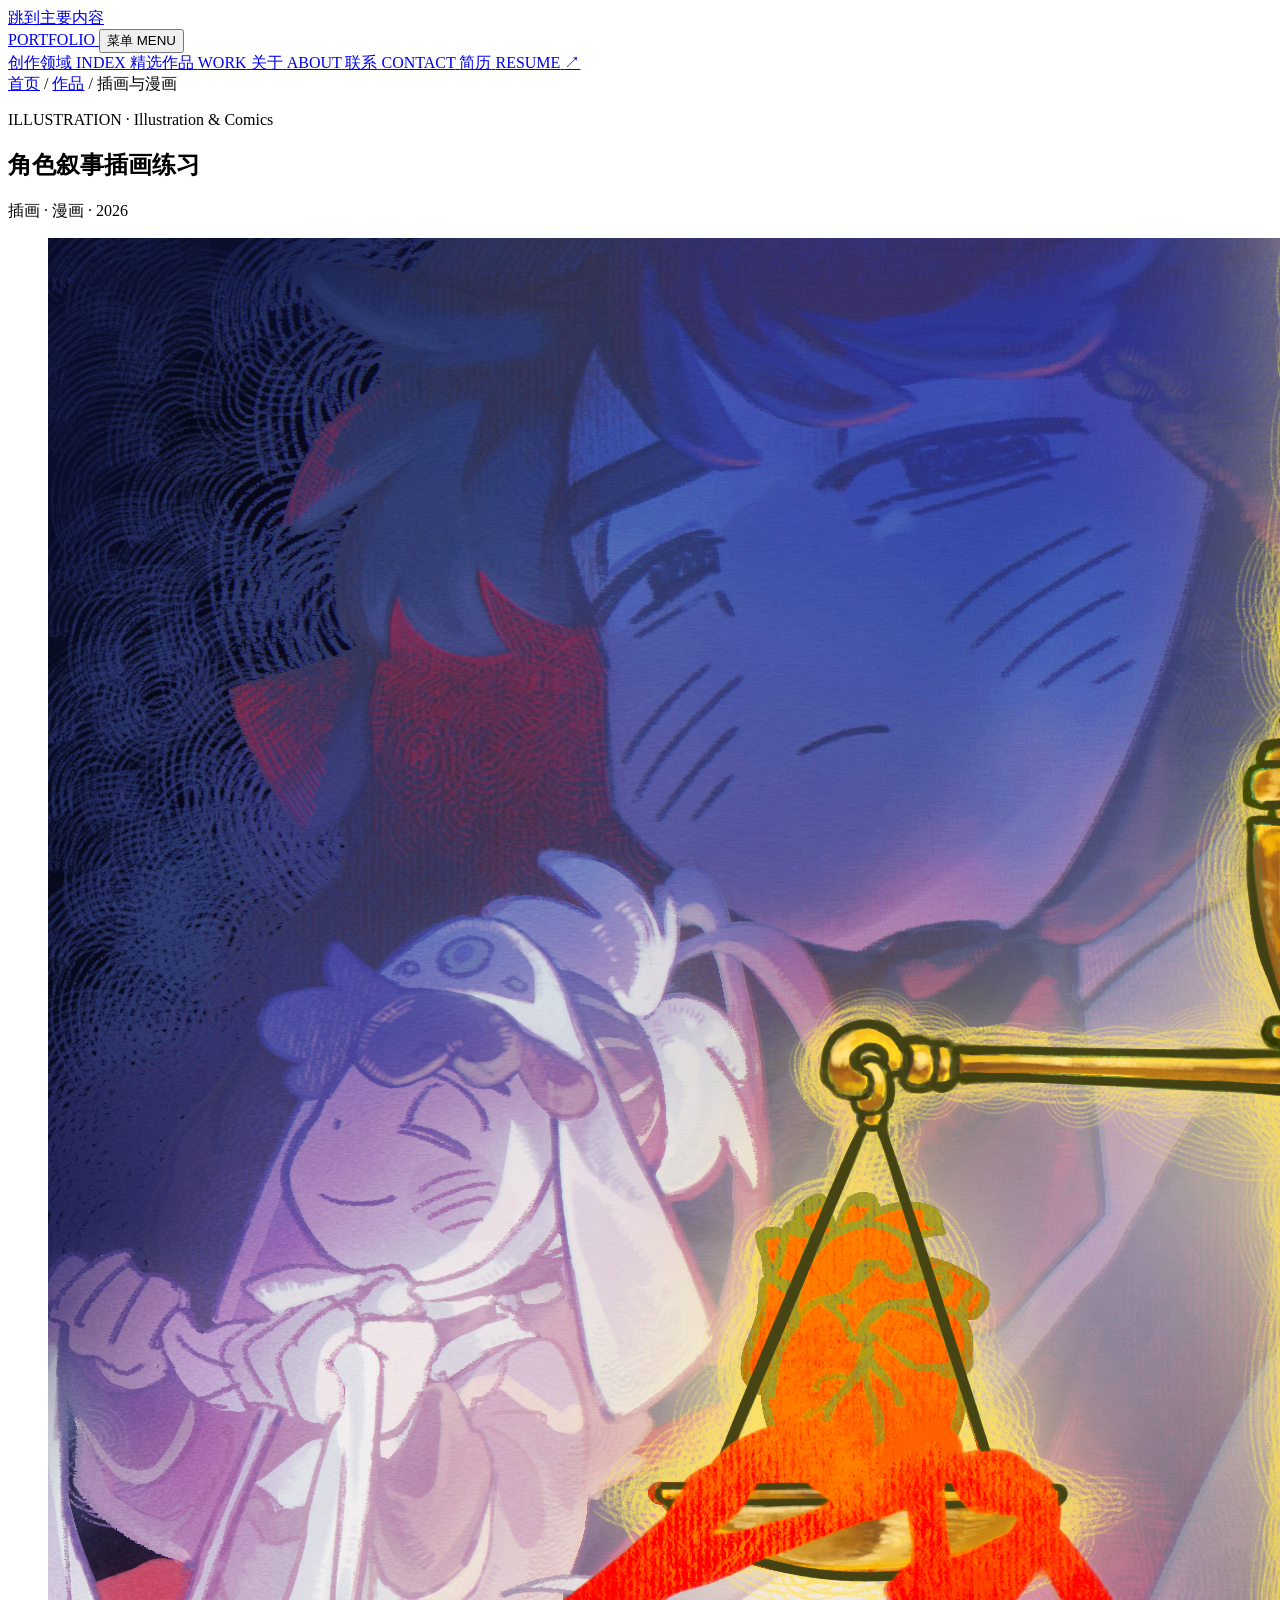
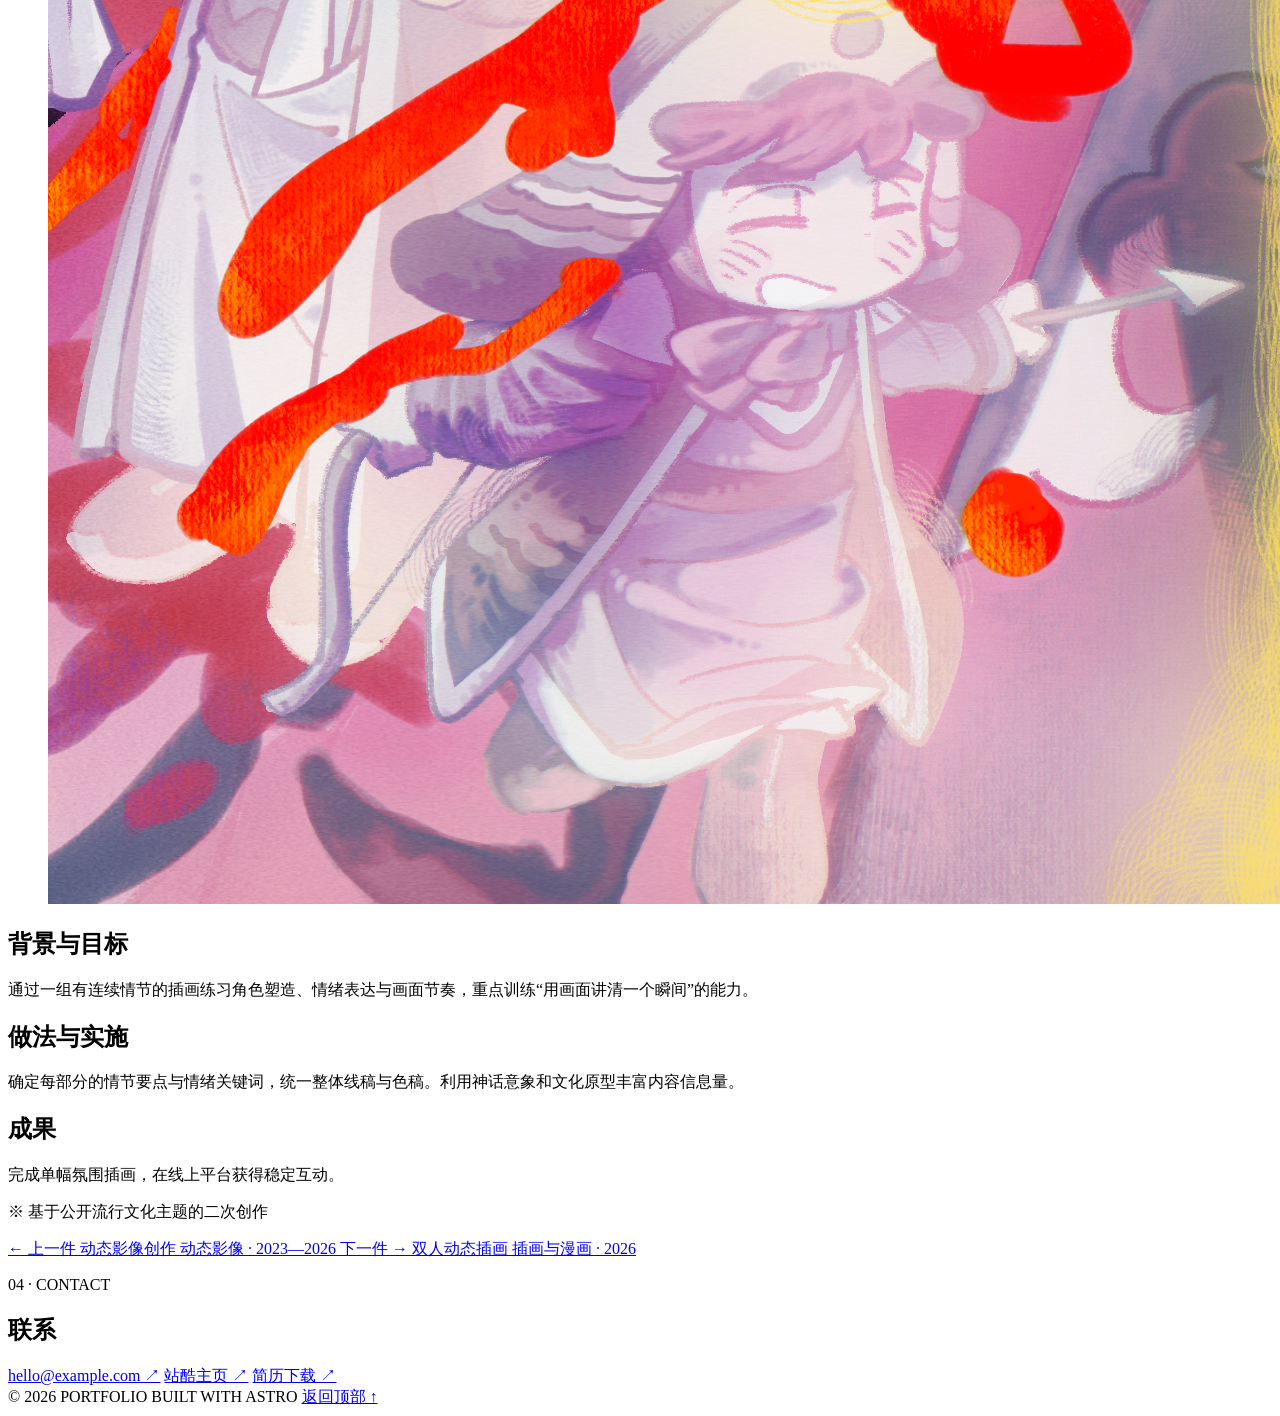
==== works/character-narrative-illustration/index.html @ 909e62ef "Fix base path for GitHub Pages" ====
<!DOCTYPE html><html lang="zh-CN"> <head><meta charset="UTF-8"><meta name="viewport" content="width=device-width, initial-scale=1.0"><link rel="icon" type="image/svg+xml" href="/favicon.svg"><meta name="description" content="插画与漫画作品：角色叙事插画练习。插画 · 漫画 · 2026"><meta name="generator" content="Astro v5.18.2"><title>角色叙事插画练习｜个人作品集</title><link rel="stylesheet" href="/portfolio/_astro/index.CDtAZjz6.css">
<link rel="stylesheet" href="/portfolio/_astro/_slug_.BRHblTxV.css"></head> <body>  <a class="skip-link" href="#main">跳到主要内容</a> <header class="site-header"> <nav class="nav" aria-label="主导航"> <a class="brand" href="#top"> <span class="brand-mark" aria-hidden="true"></span>PORTFOLIO
</a> <button class="menu-button" type="button" aria-expanded="false" aria-controls="nav-links">
菜单 <span class="nav-en" aria-hidden="true">MENU</span> </button> <div class="nav-links" id="nav-links"> <a href="/#index"> <span>创作领域</span> <span class="nav-en" aria-hidden="true">INDEX</span> </a> <a href="/#work"> <span>精选作品</span> <span class="nav-en" aria-hidden="true">WORK</span> </a> <a href="/#about"> <span>关于</span> <span class="nav-en" aria-hidden="true">ABOUT</span> </a> <a href="/#contact"> <span>联系</span> <span class="nav-en" aria-hidden="true">CONTACT</span> </a> <a class="resume-link" href="/#resume"> <span>简历</span> <span class="nav-en" aria-hidden="true">RESUME</span> <span aria-hidden="true">↗</span> </a> </div> </nav> </header> <script type="module">const t=document.querySelector(".menu-button"),n=document.querySelector("#nav-links");t?.addEventListener("click",()=>{const e=n?.classList.toggle("is-open");t.setAttribute("aria-expanded",String(!!e))});n?.addEventListener("click",e=>{e.target instanceof Element&&e.target.closest("a")&&(n.classList.remove("is-open"),t?.setAttribute("aria-expanded","false"))});</script> <main id="main" data-astro-cid-4vgqnzw6> <article class="detail" data-astro-cid-4vgqnzw6> <div class="detail-inner" data-astro-cid-4vgqnzw6> <nav class="breadcrumb" aria-label="面包屑" data-astro-cid-4vgqnzw6> <a href="/" data-astro-cid-4vgqnzw6>首页</a> <span class="sep" aria-hidden="true" data-astro-cid-4vgqnzw6>/</span> <a href="/#work" data-astro-cid-4vgqnzw6>作品</a> <span class="sep" aria-hidden="true" data-astro-cid-4vgqnzw6>/</span> <span class="breadcrumb-current" data-astro-cid-4vgqnzw6>插画与漫画</span> </nav> <header class="detail-header" data-astro-cid-4vgqnzw6> <p class="detail-kicker" data-astro-cid-4vgqnzw6>ILLUSTRATION · Illustration &amp; Comics</p> <h1 class="detail-title" data-astro-cid-4vgqnzw6>角色叙事插画练习</h1> <p class="detail-sub" data-astro-cid-4vgqnzw6>插画 · 漫画 · 2026</p> </header> <figure class="detail-hero" data-astro-cid-4vgqnzw6> <img src="/works/character-narrative-illustration/hero.png" alt="角色叙事插画练习" loading="eager" data-astro-cid-4vgqnzw6>  </figure><div class="detail-body" data-astro-cid-4vgqnzw6> <div class="detail-content" data-astro-cid-4vgqnzw6> <section class="detail-section" data-astro-cid-4vgqnzw6> <h2 data-astro-cid-4vgqnzw6>背景与目标</h2> <p data-astro-cid-4vgqnzw6>通过一组有连续情节的插画练习角色塑造、情绪表达与画面节奏，重点训练“用画面讲清一个瞬间”的能力。</p> </section><section class="detail-section" data-astro-cid-4vgqnzw6> <h2 data-astro-cid-4vgqnzw6>做法与实施</h2> <p data-astro-cid-4vgqnzw6>确定每部分的情节要点与情绪关键词，统一整体线稿与色稿。利用神话意象和文化原型丰富内容信息量。</p> </section><section class="detail-section" data-astro-cid-4vgqnzw6> <h2 data-astro-cid-4vgqnzw6>成果</h2> <p data-astro-cid-4vgqnzw6>完成单幅氛围插画，在线上平台获得稳定互动。</p> </section> </div> </div> <p class="detail-note" data-astro-cid-4vgqnzw6>※ 基于公开流行文化主题的二次创作</p> <nav class="detail-nav" aria-label="作品导航" data-astro-cid-4vgqnzw6> <a class="nav-card nav-prev" href="/works/motion-overview" data-astro-cid-4vgqnzw6> <span class="nav-dir" data-astro-cid-4vgqnzw6>← 上一件</span> <span class="nav-title" data-astro-cid-4vgqnzw6>动态影像创作</span> <span class="nav-meta" data-astro-cid-4vgqnzw6>动态影像 · 2023—2026</span> </a> <a class="nav-card nav-next" href="/works/dynamic-duo-illustration" data-astro-cid-4vgqnzw6> <span class="nav-dir" data-astro-cid-4vgqnzw6>下一件 →</span> <span class="nav-title" data-astro-cid-4vgqnzw6>双人动态插画</span> <span class="nav-meta" data-astro-cid-4vgqnzw6>插画与漫画 · 2026</span> </a> </nav> </div> </article> </main> <footer class="footer" id="contact"> <div class="section-inner"> <div class="footer-top"> <div> <p class="section-kicker">04 · CONTACT</p> <h2>联系</h2> </div> <div class="footer-links"> <a href="mailto:hello@example.com">hello@example.com ↗</a> <a href="#top">站酷主页 ↗</a> <a href="#resume">简历下载 ↗</a> </div> </div> <div class="footer-bottom"> <span>© 2026 PORTFOLIO</span> <span>BUILT WITH ASTRO</span> <a href="/#top">返回顶部 ↑</a> </div> </div> </footer>  </body></html>
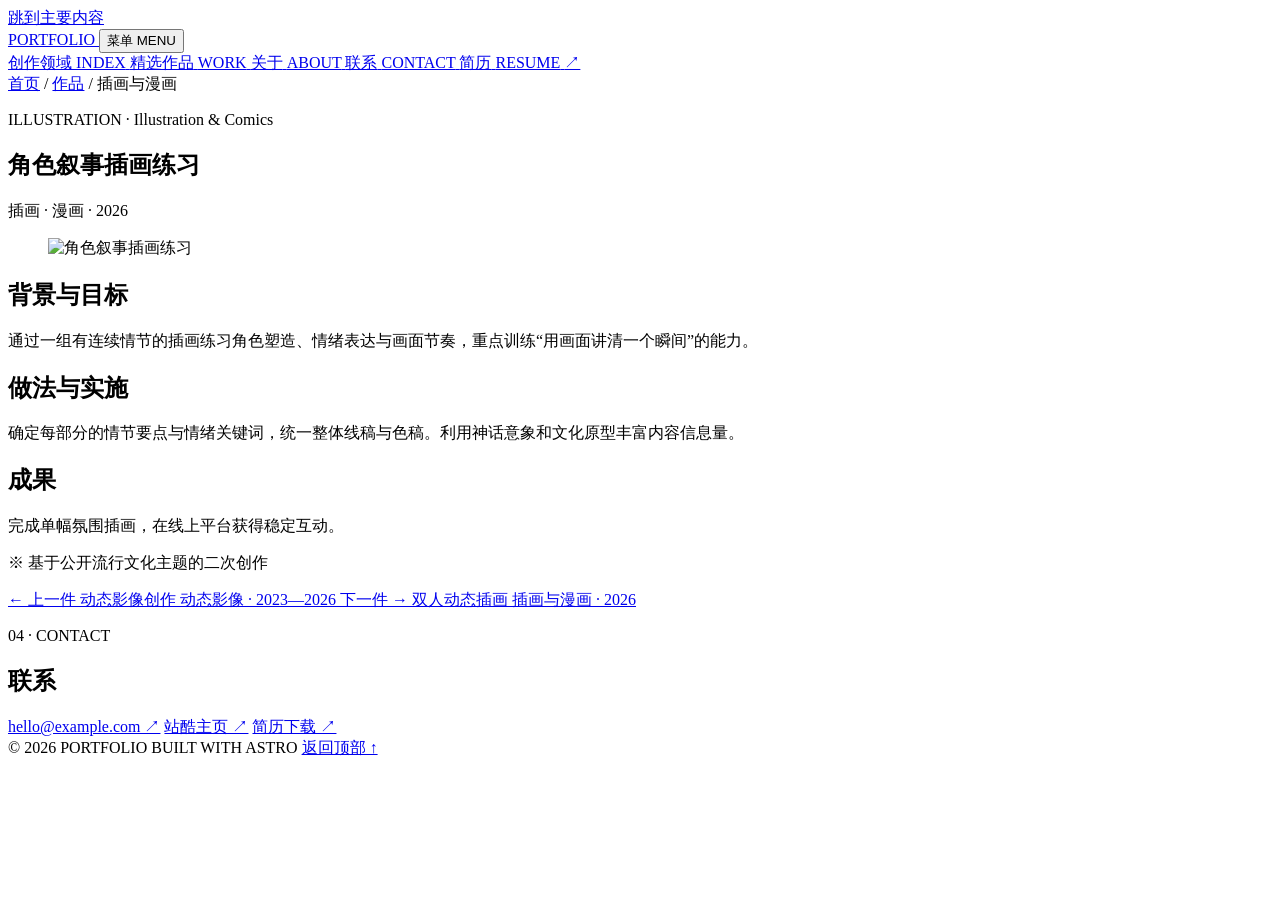
==== commit 5b4685be: "Prefix all internal links with base path for GitHub Pages" ====
--- a/works/character-narrative-illustration/index.html
+++ b/works/character-narrative-illustration/index.html
@@ -1,4 +1,4 @@
-<!DOCTYPE html><html lang="zh-CN"> <head><meta charset="UTF-8"><meta name="viewport" content="width=device-width, initial-scale=1.0"><link rel="icon" type="image/svg+xml" href="/favicon.svg"><meta name="description" content="插画与漫画作品：角色叙事插画练习。插画 · 漫画 · 2026"><meta name="generator" content="Astro v5.18.2"><title>角色叙事插画练习｜个人作品集</title><link rel="stylesheet" href="/portfolio/_astro/index.CDtAZjz6.css">
+<!DOCTYPE html><html lang="zh-CN"> <head><meta charset="UTF-8"><meta name="viewport" content="width=device-width, initial-scale=1.0"><link rel="icon" type="image/svg+xml" href="/portfolio/favicon.svg"><meta name="description" content="插画与漫画作品：角色叙事插画练习。插画 · 漫画 · 2026"><meta name="generator" content="Astro v5.18.2"><title>角色叙事插画练习｜个人作品集</title><link rel="stylesheet" href="/portfolio/_astro/index.CDtAZjz6.css">
 <link rel="stylesheet" href="/portfolio/_astro/_slug_.BRHblTxV.css"></head> <body>  <a class="skip-link" href="#main">跳到主要内容</a> <header class="site-header"> <nav class="nav" aria-label="主导航"> <a class="brand" href="#top"> <span class="brand-mark" aria-hidden="true"></span>PORTFOLIO
 </a> <button class="menu-button" type="button" aria-expanded="false" aria-controls="nav-links">
-菜单 <span class="nav-en" aria-hidden="true">MENU</span> </button> <div class="nav-links" id="nav-links"> <a href="/#index"> <span>创作领域</span> <span class="nav-en" aria-hidden="true">INDEX</span> </a> <a href="/#work"> <span>精选作品</span> <span class="nav-en" aria-hidden="true">WORK</span> </a> <a href="/#about"> <span>关于</span> <span class="nav-en" aria-hidden="true">ABOUT</span> </a> <a href="/#contact"> <span>联系</span> <span class="nav-en" aria-hidden="true">CONTACT</span> </a> <a class="resume-link" href="/#resume"> <span>简历</span> <span class="nav-en" aria-hidden="true">RESUME</span> <span aria-hidden="true">↗</span> </a> </div> </nav> </header> <script type="module">const t=document.querySelector(".menu-button"),n=document.querySelector("#nav-links");t?.addEventListener("click",()=>{const e=n?.classList.toggle("is-open");t.setAttribute("aria-expanded",String(!!e))});n?.addEventListener("click",e=>{e.target instanceof Element&&e.target.closest("a")&&(n.classList.remove("is-open"),t?.setAttribute("aria-expanded","false"))});</script> <main id="main" data-astro-cid-4vgqnzw6> <article class="detail" data-astro-cid-4vgqnzw6> <div class="detail-inner" data-astro-cid-4vgqnzw6> <nav class="breadcrumb" aria-label="面包屑" data-astro-cid-4vgqnzw6> <a href="/" data-astro-cid-4vgqnzw6>首页</a> <span class="sep" aria-hidden="true" data-astro-cid-4vgqnzw6>/</span> <a href="/#work" data-astro-cid-4vgqnzw6>作品</a> <span class="sep" aria-hidden="true" data-astro-cid-4vgqnzw6>/</span> <span class="breadcrumb-current" data-astro-cid-4vgqnzw6>插画与漫画</span> </nav> <header class="detail-header" data-astro-cid-4vgqnzw6> <p class="detail-kicker" data-astro-cid-4vgqnzw6>ILLUSTRATION · Illustration &amp; Comics</p> <h1 class="detail-title" data-astro-cid-4vgqnzw6>角色叙事插画练习</h1> <p class="detail-sub" data-astro-cid-4vgqnzw6>插画 · 漫画 · 2026</p> </header> <figure class="detail-hero" data-astro-cid-4vgqnzw6> <img src="/works/character-narrative-illustration/hero.png" alt="角色叙事插画练习" loading="eager" data-astro-cid-4vgqnzw6>  </figure><div class="detail-body" data-astro-cid-4vgqnzw6> <div class="detail-content" data-astro-cid-4vgqnzw6> <section class="detail-section" data-astro-cid-4vgqnzw6> <h2 data-astro-cid-4vgqnzw6>背景与目标</h2> <p data-astro-cid-4vgqnzw6>通过一组有连续情节的插画练习角色塑造、情绪表达与画面节奏，重点训练“用画面讲清一个瞬间”的能力。</p> </section><section class="detail-section" data-astro-cid-4vgqnzw6> <h2 data-astro-cid-4vgqnzw6>做法与实施</h2> <p data-astro-cid-4vgqnzw6>确定每部分的情节要点与情绪关键词，统一整体线稿与色稿。利用神话意象和文化原型丰富内容信息量。</p> </section><section class="detail-section" data-astro-cid-4vgqnzw6> <h2 data-astro-cid-4vgqnzw6>成果</h2> <p data-astro-cid-4vgqnzw6>完成单幅氛围插画，在线上平台获得稳定互动。</p> </section> </div> </div> <p class="detail-note" data-astro-cid-4vgqnzw6>※ 基于公开流行文化主题的二次创作</p> <nav class="detail-nav" aria-label="作品导航" data-astro-cid-4vgqnzw6> <a class="nav-card nav-prev" href="/works/motion-overview" data-astro-cid-4vgqnzw6> <span class="nav-dir" data-astro-cid-4vgqnzw6>← 上一件</span> <span class="nav-title" data-astro-cid-4vgqnzw6>动态影像创作</span> <span class="nav-meta" data-astro-cid-4vgqnzw6>动态影像 · 2023—2026</span> </a> <a class="nav-card nav-next" href="/works/dynamic-duo-illustration" data-astro-cid-4vgqnzw6> <span class="nav-dir" data-astro-cid-4vgqnzw6>下一件 →</span> <span class="nav-title" data-astro-cid-4vgqnzw6>双人动态插画</span> <span class="nav-meta" data-astro-cid-4vgqnzw6>插画与漫画 · 2026</span> </a> </nav> </div> </article> </main> <footer class="footer" id="contact"> <div class="section-inner"> <div class="footer-top"> <div> <p class="section-kicker">04 · CONTACT</p> <h2>联系</h2> </div> <div class="footer-links"> <a href="mailto:hello@example.com">hello@example.com ↗</a> <a href="#top">站酷主页 ↗</a> <a href="#resume">简历下载 ↗</a> </div> </div> <div class="footer-bottom"> <span>© 2026 PORTFOLIO</span> <span>BUILT WITH ASTRO</span> <a href="/#top">返回顶部 ↑</a> </div> </div> </footer>  </body></html> +菜单 <span class="nav-en" aria-hidden="true">MENU</span> </button> <div class="nav-links" id="nav-links"> <a href="/portfolio/#index"> <span>创作领域</span> <span class="nav-en" aria-hidden="true">INDEX</span> </a> <a href="/portfolio/#work"> <span>精选作品</span> <span class="nav-en" aria-hidden="true">WORK</span> </a> <a href="/portfolio/#about"> <span>关于</span> <span class="nav-en" aria-hidden="true">ABOUT</span> </a> <a href="/portfolio/#contact"> <span>联系</span> <span class="nav-en" aria-hidden="true">CONTACT</span> </a> <a class="resume-link" href="/portfolio/#resume"> <span>简历</span> <span class="nav-en" aria-hidden="true">RESUME</span> <span aria-hidden="true">↗</span> </a> </div> </nav> </header> <script type="module">const t=document.querySelector(".menu-button"),n=document.querySelector("#nav-links");t?.addEventListener("click",()=>{const e=n?.classList.toggle("is-open");t.setAttribute("aria-expanded",String(!!e))});n?.addEventListener("click",e=>{e.target instanceof Element&&e.target.closest("a")&&(n.classList.remove("is-open"),t?.setAttribute("aria-expanded","false"))});</script> <main id="main" data-astro-cid-4vgqnzw6> <article class="detail" data-astro-cid-4vgqnzw6> <div class="detail-inner" data-astro-cid-4vgqnzw6> <nav class="breadcrumb" aria-label="面包屑" data-astro-cid-4vgqnzw6> <a href="/portfolio/" data-astro-cid-4vgqnzw6>首页</a> <span class="sep" aria-hidden="true" data-astro-cid-4vgqnzw6>/</span> <a href="/portfolio/#work" data-astro-cid-4vgqnzw6>作品</a> <span class="sep" aria-hidden="true" data-astro-cid-4vgqnzw6>/</span> <span class="breadcrumb-current" data-astro-cid-4vgqnzw6>插画与漫画</span> </nav> <header class="detail-header" data-astro-cid-4vgqnzw6> <p class="detail-kicker" data-astro-cid-4vgqnzw6>ILLUSTRATION · Illustration &amp; Comics</p> <h1 class="detail-title" data-astro-cid-4vgqnzw6>角色叙事插画练习</h1> <p class="detail-sub" data-astro-cid-4vgqnzw6>插画 · 漫画 · 2026</p> </header> <figure class="detail-hero" data-astro-cid-4vgqnzw6> <img src="/portfolio/works/character-narrative-illustration/hero.png" alt="角色叙事插画练习" loading="eager" data-astro-cid-4vgqnzw6>  </figure><div class="detail-body" data-astro-cid-4vgqnzw6> <div class="detail-content" data-astro-cid-4vgqnzw6> <section class="detail-section" data-astro-cid-4vgqnzw6> <h2 data-astro-cid-4vgqnzw6>背景与目标</h2> <p data-astro-cid-4vgqnzw6>通过一组有连续情节的插画练习角色塑造、情绪表达与画面节奏，重点训练“用画面讲清一个瞬间”的能力。</p> </section><section class="detail-section" data-astro-cid-4vgqnzw6> <h2 data-astro-cid-4vgqnzw6>做法与实施</h2> <p data-astro-cid-4vgqnzw6>确定每部分的情节要点与情绪关键词，统一整体线稿与色稿。利用神话意象和文化原型丰富内容信息量。</p> </section><section class="detail-section" data-astro-cid-4vgqnzw6> <h2 data-astro-cid-4vgqnzw6>成果</h2> <p data-astro-cid-4vgqnzw6>完成单幅氛围插画，在线上平台获得稳定互动。</p> </section> </div> </div> <p class="detail-note" data-astro-cid-4vgqnzw6>※ 基于公开流行文化主题的二次创作</p> <nav class="detail-nav" aria-label="作品导航" data-astro-cid-4vgqnzw6> <a class="nav-card nav-prev" href="/portfolio/works/motion-overview" data-astro-cid-4vgqnzw6> <span class="nav-dir" data-astro-cid-4vgqnzw6>← 上一件</span> <span class="nav-title" data-astro-cid-4vgqnzw6>动态影像创作</span> <span class="nav-meta" data-astro-cid-4vgqnzw6>动态影像 · 2023—2026</span> </a> <a class="nav-card nav-next" href="/portfolio/works/dynamic-duo-illustration" data-astro-cid-4vgqnzw6> <span class="nav-dir" data-astro-cid-4vgqnzw6>下一件 →</span> <span class="nav-title" data-astro-cid-4vgqnzw6>双人动态插画</span> <span class="nav-meta" data-astro-cid-4vgqnzw6>插画与漫画 · 2026</span> </a> </nav> </div> </article> </main> <footer class="footer" id="contact"> <div class="section-inner"> <div class="footer-top"> <div> <p class="section-kicker">04 · CONTACT</p> <h2>联系</h2> </div> <div class="footer-links"> <a href="mailto:hello@example.com">hello@example.com ↗</a> <a href="#top">站酷主页 ↗</a> <a href="#resume">简历下载 ↗</a> </div> </div> <div class="footer-bottom"> <span>© 2026 PORTFOLIO</span> <span>BUILT WITH ASTRO</span> <a href="/portfolio/#top">返回顶部 ↑</a> </div> </div> </footer>  </body></html> 
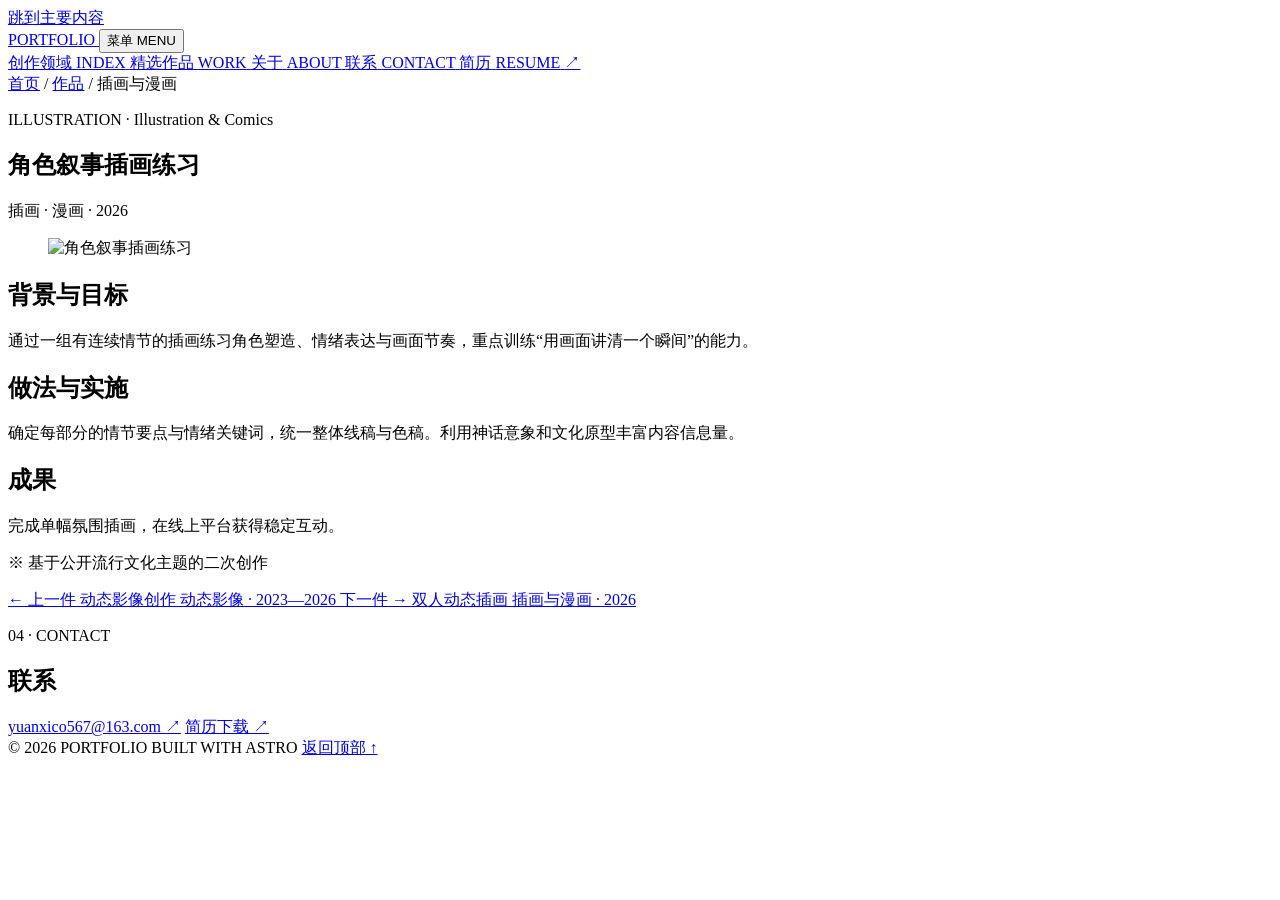
==== commit 3a381f87: "Update contact email and remove zcool link" ====
--- a/works/character-narrative-illustration/index.html
+++ b/works/character-narrative-illustration/index.html
@@ -1,4 +1,4 @@
 <!DOCTYPE html><html lang="zh-CN"> <head><meta charset="UTF-8"><meta name="viewport" content="width=device-width, initial-scale=1.0"><link rel="icon" type="image/svg+xml" href="/portfolio/favicon.svg"><meta name="description" content="插画与漫画作品：角色叙事插画练习。插画 · 漫画 · 2026"><meta name="generator" content="Astro v5.18.2"><title>角色叙事插画练习｜个人作品集</title><link rel="stylesheet" href="/portfolio/_astro/index.CDtAZjz6.css">
 <link rel="stylesheet" href="/portfolio/_astro/_slug_.BRHblTxV.css"></head> <body>  <a class="skip-link" href="#main">跳到主要内容</a> <header class="site-header"> <nav class="nav" aria-label="主导航"> <a class="brand" href="#top"> <span class="brand-mark" aria-hidden="true"></span>PORTFOLIO
 </a> <button class="menu-button" type="button" aria-expanded="false" aria-controls="nav-links">
-菜单 <span class="nav-en" aria-hidden="true">MENU</span> </button> <div class="nav-links" id="nav-links"> <a href="/portfolio/#index"> <span>创作领域</span> <span class="nav-en" aria-hidden="true">INDEX</span> </a> <a href="/portfolio/#work"> <span>精选作品</span> <span class="nav-en" aria-hidden="true">WORK</span> </a> <a href="/portfolio/#about"> <span>关于</span> <span class="nav-en" aria-hidden="true">ABOUT</span> </a> <a href="/portfolio/#contact"> <span>联系</span> <span class="nav-en" aria-hidden="true">CONTACT</span> </a> <a class="resume-link" href="/portfolio/#resume"> <span>简历</span> <span class="nav-en" aria-hidden="true">RESUME</span> <span aria-hidden="true">↗</span> </a> </div> </nav> </header> <script type="module">const t=document.querySelector(".menu-button"),n=document.querySelector("#nav-links");t?.addEventListener("click",()=>{const e=n?.classList.toggle("is-open");t.setAttribute("aria-expanded",String(!!e))});n?.addEventListener("click",e=>{e.target instanceof Element&&e.target.closest("a")&&(n.classList.remove("is-open"),t?.setAttribute("aria-expanded","false"))});</script> <main id="main" data-astro-cid-4vgqnzw6> <article class="detail" data-astro-cid-4vgqnzw6> <div class="detail-inner" data-astro-cid-4vgqnzw6> <nav class="breadcrumb" aria-label="面包屑" data-astro-cid-4vgqnzw6> <a href="/portfolio/" data-astro-cid-4vgqnzw6>首页</a> <span class="sep" aria-hidden="true" data-astro-cid-4vgqnzw6>/</span> <a href="/portfolio/#work" data-astro-cid-4vgqnzw6>作品</a> <span class="sep" aria-hidden="true" data-astro-cid-4vgqnzw6>/</span> <span class="breadcrumb-current" data-astro-cid-4vgqnzw6>插画与漫画</span> </nav> <header class="detail-header" data-astro-cid-4vgqnzw6> <p class="detail-kicker" data-astro-cid-4vgqnzw6>ILLUSTRATION · Illustration &amp; Comics</p> <h1 class="detail-title" data-astro-cid-4vgqnzw6>角色叙事插画练习</h1> <p class="detail-sub" data-astro-cid-4vgqnzw6>插画 · 漫画 · 2026</p> </header> <figure class="detail-hero" data-astro-cid-4vgqnzw6> <img src="/portfolio/works/character-narrative-illustration/hero.png" alt="角色叙事插画练习" loading="eager" data-astro-cid-4vgqnzw6>  </figure><div class="detail-body" data-astro-cid-4vgqnzw6> <div class="detail-content" data-astro-cid-4vgqnzw6> <section class="detail-section" data-astro-cid-4vgqnzw6> <h2 data-astro-cid-4vgqnzw6>背景与目标</h2> <p data-astro-cid-4vgqnzw6>通过一组有连续情节的插画练习角色塑造、情绪表达与画面节奏，重点训练“用画面讲清一个瞬间”的能力。</p> </section><section class="detail-section" data-astro-cid-4vgqnzw6> <h2 data-astro-cid-4vgqnzw6>做法与实施</h2> <p data-astro-cid-4vgqnzw6>确定每部分的情节要点与情绪关键词，统一整体线稿与色稿。利用神话意象和文化原型丰富内容信息量。</p> </section><section class="detail-section" data-astro-cid-4vgqnzw6> <h2 data-astro-cid-4vgqnzw6>成果</h2> <p data-astro-cid-4vgqnzw6>完成单幅氛围插画，在线上平台获得稳定互动。</p> </section> </div> </div> <p class="detail-note" data-astro-cid-4vgqnzw6>※ 基于公开流行文化主题的二次创作</p> <nav class="detail-nav" aria-label="作品导航" data-astro-cid-4vgqnzw6> <a class="nav-card nav-prev" href="/portfolio/works/motion-overview" data-astro-cid-4vgqnzw6> <span class="nav-dir" data-astro-cid-4vgqnzw6>← 上一件</span> <span class="nav-title" data-astro-cid-4vgqnzw6>动态影像创作</span> <span class="nav-meta" data-astro-cid-4vgqnzw6>动态影像 · 2023—2026</span> </a> <a class="nav-card nav-next" href="/portfolio/works/dynamic-duo-illustration" data-astro-cid-4vgqnzw6> <span class="nav-dir" data-astro-cid-4vgqnzw6>下一件 →</span> <span class="nav-title" data-astro-cid-4vgqnzw6>双人动态插画</span> <span class="nav-meta" data-astro-cid-4vgqnzw6>插画与漫画 · 2026</span> </a> </nav> </div> </article> </main> <footer class="footer" id="contact"> <div class="section-inner"> <div class="footer-top"> <div> <p class="section-kicker">04 · CONTACT</p> <h2>联系</h2> </div> <div class="footer-links"> <a href="mailto:hello@example.com">hello@example.com ↗</a> <a href="#top">站酷主页 ↗</a> <a href="#resume">简历下载 ↗</a> </div> </div> <div class="footer-bottom"> <span>© 2026 PORTFOLIO</span> <span>BUILT WITH ASTRO</span> <a href="/portfolio/#top">返回顶部 ↑</a> </div> </div> </footer>  </body></html> +菜单 <span class="nav-en" aria-hidden="true">MENU</span> </button> <div class="nav-links" id="nav-links"> <a href="/portfolio/#index"> <span>创作领域</span> <span class="nav-en" aria-hidden="true">INDEX</span> </a> <a href="/portfolio/#work"> <span>精选作品</span> <span class="nav-en" aria-hidden="true">WORK</span> </a> <a href="/portfolio/#about"> <span>关于</span> <span class="nav-en" aria-hidden="true">ABOUT</span> </a> <a href="/portfolio/#contact"> <span>联系</span> <span class="nav-en" aria-hidden="true">CONTACT</span> </a> <a class="resume-link" href="/portfolio/#resume"> <span>简历</span> <span class="nav-en" aria-hidden="true">RESUME</span> <span aria-hidden="true">↗</span> </a> </div> </nav> </header> <script type="module">const t=document.querySelector(".menu-button"),n=document.querySelector("#nav-links");t?.addEventListener("click",()=>{const e=n?.classList.toggle("is-open");t.setAttribute("aria-expanded",String(!!e))});n?.addEventListener("click",e=>{e.target instanceof Element&&e.target.closest("a")&&(n.classList.remove("is-open"),t?.setAttribute("aria-expanded","false"))});</script> <main id="main" data-astro-cid-4vgqnzw6> <article class="detail" data-astro-cid-4vgqnzw6> <div class="detail-inner" data-astro-cid-4vgqnzw6> <nav class="breadcrumb" aria-label="面包屑" data-astro-cid-4vgqnzw6> <a href="/portfolio/" data-astro-cid-4vgqnzw6>首页</a> <span class="sep" aria-hidden="true" data-astro-cid-4vgqnzw6>/</span> <a href="/portfolio/#work" data-astro-cid-4vgqnzw6>作品</a> <span class="sep" aria-hidden="true" data-astro-cid-4vgqnzw6>/</span> <span class="breadcrumb-current" data-astro-cid-4vgqnzw6>插画与漫画</span> </nav> <header class="detail-header" data-astro-cid-4vgqnzw6> <p class="detail-kicker" data-astro-cid-4vgqnzw6>ILLUSTRATION · Illustration &amp; Comics</p> <h1 class="detail-title" data-astro-cid-4vgqnzw6>角色叙事插画练习</h1> <p class="detail-sub" data-astro-cid-4vgqnzw6>插画 · 漫画 · 2026</p> </header> <figure class="detail-hero" data-astro-cid-4vgqnzw6> <img src="/portfolio/works/character-narrative-illustration/hero.png" alt="角色叙事插画练习" loading="eager" data-astro-cid-4vgqnzw6>  </figure><div class="detail-body" data-astro-cid-4vgqnzw6> <div class="detail-content" data-astro-cid-4vgqnzw6> <section class="detail-section" data-astro-cid-4vgqnzw6> <h2 data-astro-cid-4vgqnzw6>背景与目标</h2> <p data-astro-cid-4vgqnzw6>通过一组有连续情节的插画练习角色塑造、情绪表达与画面节奏，重点训练“用画面讲清一个瞬间”的能力。</p> </section><section class="detail-section" data-astro-cid-4vgqnzw6> <h2 data-astro-cid-4vgqnzw6>做法与实施</h2> <p data-astro-cid-4vgqnzw6>确定每部分的情节要点与情绪关键词，统一整体线稿与色稿。利用神话意象和文化原型丰富内容信息量。</p> </section><section class="detail-section" data-astro-cid-4vgqnzw6> <h2 data-astro-cid-4vgqnzw6>成果</h2> <p data-astro-cid-4vgqnzw6>完成单幅氛围插画，在线上平台获得稳定互动。</p> </section> </div> </div> <p class="detail-note" data-astro-cid-4vgqnzw6>※ 基于公开流行文化主题的二次创作</p> <nav class="detail-nav" aria-label="作品导航" data-astro-cid-4vgqnzw6> <a class="nav-card nav-prev" href="/portfolio/works/motion-overview" data-astro-cid-4vgqnzw6> <span class="nav-dir" data-astro-cid-4vgqnzw6>← 上一件</span> <span class="nav-title" data-astro-cid-4vgqnzw6>动态影像创作</span> <span class="nav-meta" data-astro-cid-4vgqnzw6>动态影像 · 2023—2026</span> </a> <a class="nav-card nav-next" href="/portfolio/works/dynamic-duo-illustration" data-astro-cid-4vgqnzw6> <span class="nav-dir" data-astro-cid-4vgqnzw6>下一件 →</span> <span class="nav-title" data-astro-cid-4vgqnzw6>双人动态插画</span> <span class="nav-meta" data-astro-cid-4vgqnzw6>插画与漫画 · 2026</span> </a> </nav> </div> </article> </main> <footer class="footer" id="contact"> <div class="section-inner"> <div class="footer-top"> <div> <p class="section-kicker">04 · CONTACT</p> <h2>联系</h2> </div> <div class="footer-links"> <a href="mailto:yuanxico567@163.com">yuanxico567@163.com ↗</a> <a href="/portfolio/resume.pdf" download="谢元希-简历.pdf">简历下载 ↗</a> </div> </div> <div class="footer-bottom"> <span>© 2026 PORTFOLIO</span> <span>BUILT WITH ASTRO</span> <a href="/portfolio/#top">返回顶部 ↑</a> </div> </div> </footer>  </body></html> 
